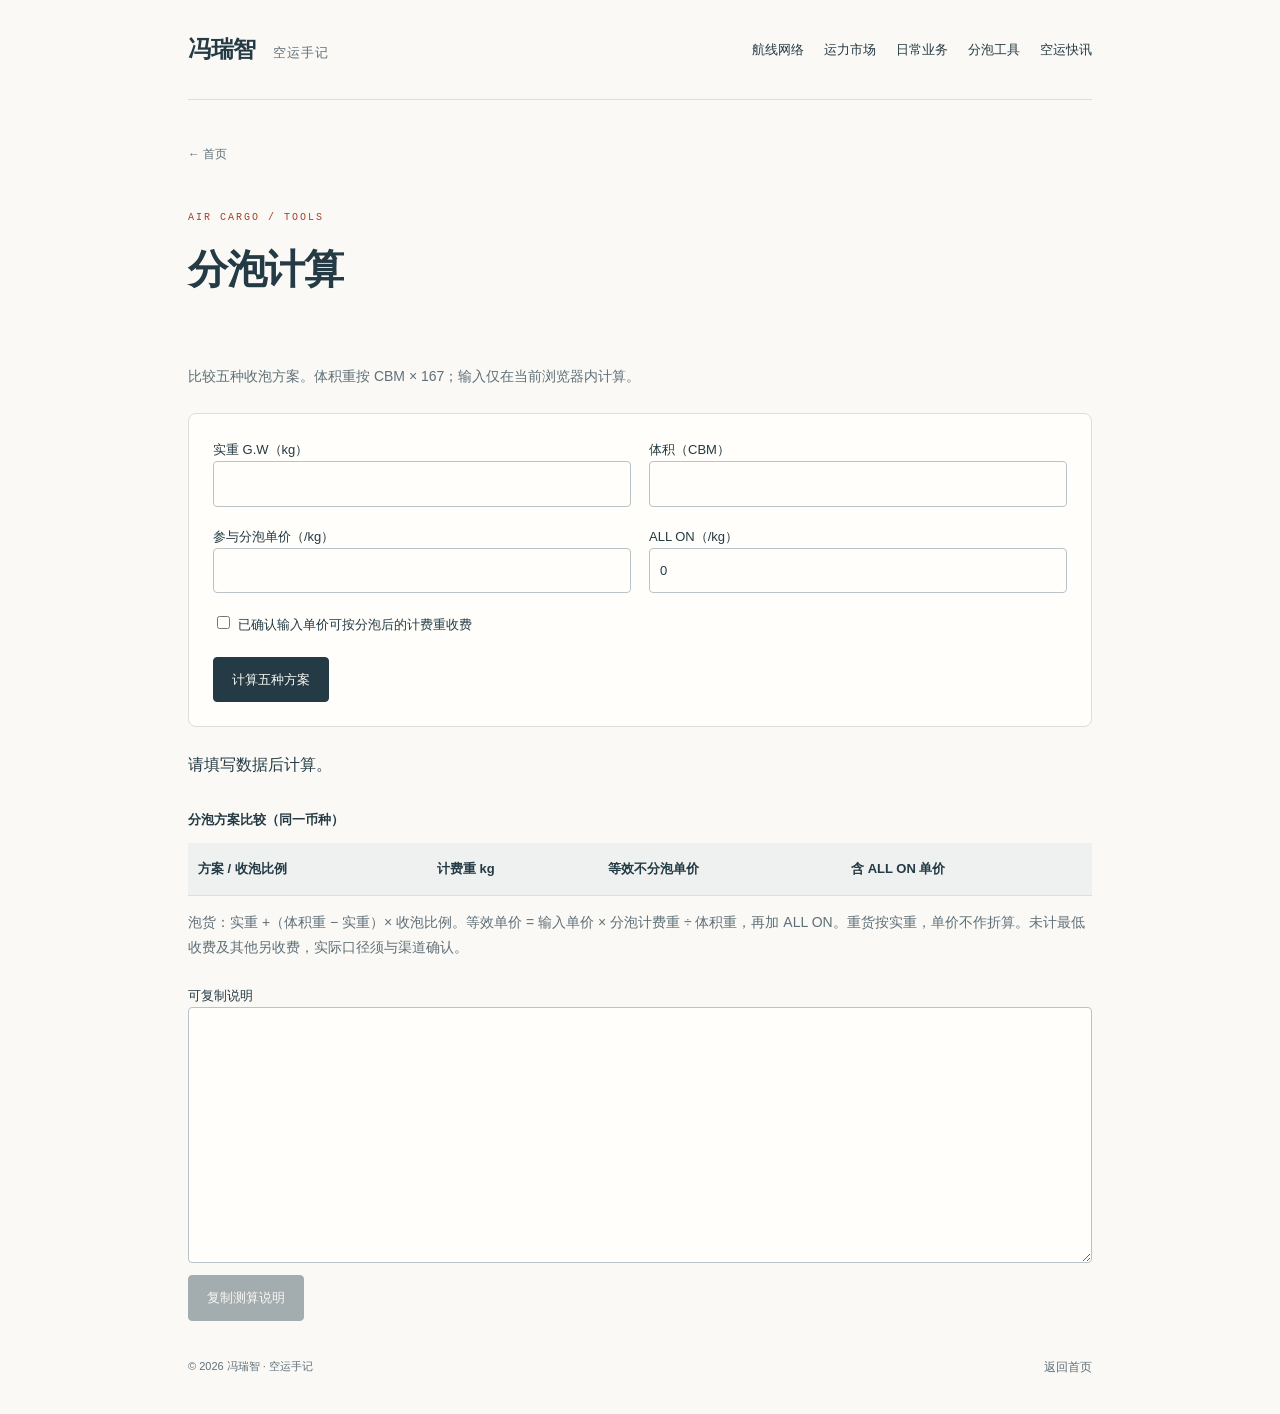
==== calculator.html @ 893c4675 "Add split-charge calculator and cargo news pages" ====
<!doctype html>
<html lang="zh-CN"><head><meta charset="utf-8"><meta name="viewport" content="width=device-width,initial-scale=1"><title>分泡计算｜冯瑞智 空运手记</title><meta name="description" content="空运实用工具与全球快讯：分泡计算、事件证据与跟单事项。"><link rel="icon" href="favicon.svg" type="image/svg+xml"><link rel="stylesheet" href="style.css?v=20260928"><link rel="stylesheet" href="tools.css"><link rel="canonical" href="https://fengbill5112-code.github.io/calculator.html"><meta name="robots" content="index,follow"><meta property="og:title" content="分泡计算｜冯瑞智 空运手记"><meta property="og:description" content="空运实用工具与全球快讯：分泡计算、事件证据与跟单事项。"><meta property="og:url" content="https://fengbill5112-code.github.io/calculator.html"><meta property="og:type" content="website"></head><body><a class="skip" href="#main">跳至正文</a><div class="wrap"><header><a class="brand" href="index.html">冯瑞智 <span>空运手记</span></a><nav aria-label="主导航"><a href="research.html">航线网络</a><a href="market.html">运力市场</a><a href="practice.html">日常业务</a><a href="calculator.html">分泡工具</a><a href="cargo-news.html">空运快讯</a></nav></header><main id="main"><div class="page-intro"><a class="back" href="index.html">← 首页</a><p class="eyebrow">AIR CARGO / TOOLS</p><h1>分泡计算</h1></div><p class="tool-lead">比较五种收泡方案。体积重按 CBM × 167；输入仅在当前浏览器内计算。</p><form id="calculator" class="tool-panel"><div class="input-grid"><label>实重 G.W（kg）<input id="gross" type="number" min="0" step="any" required></label><label>体积（CBM）<input id="cbm" type="number" min="0" step="any" required></label><label>参与分泡单价（/kg）<input id="rate" type="number" min="0" step="any" required></label><label>ALL ON（/kg）<input id="addon" type="number" min="0" step="any" value="0" required></label></div><label class="confirm"><input id="confirm" type="checkbox" required>已确认输入单价可按分泡后的计费重收费</label><button type="submit">计算五种方案</button></form><p id="calc-status" role="status" aria-live="polite">请填写数据后计算。</p><p class="table-hint">左右滑动查看完整结果</p><div class="table-scroll"><table><caption>分泡方案比较（同一币种）</caption><thead><tr><th scope="col">方案 / 收泡比例</th><th scope="col">计费重 kg</th><th scope="col">等效不分泡单价</th><th scope="col">含 ALL ON 单价</th></tr></thead><tbody id="calc-results"></tbody></table></div><p class="tool-note">泡货：实重 +（体积重 − 实重）× 收泡比例。等效单价 = 输入单价 × 分泡计费重 ÷ 体积重，再加 ALL ON。重货按实重，单价不作折算。未计最低收费及其他另收费，实际口径须与渠道确认。</p><label class="output-label">可复制说明<textarea id="calc-output" rows="10" readonly></textarea></label><button id="calc-copy" type="button" disabled>复制测算说明</button></main><footer><span>© 2026 冯瑞智 · 空运手记</span><a href="index.html">返回首页</a></footer></div><script src="calculator.js" defer></script></body></html>
---- style.css ----
:root{--paper:#faf9f6;--ink:#243a44;--muted:#607078;--line:#dedfd9;--accent:#a44128}*{box-sizing:border-box}html{scroll-behavior:smooth}body{margin:0;background:var(--paper);color:var(--ink);font:16px/1.8 -apple-system,BlinkMacSystemFont,"PingFang SC","Microsoft YaHei",sans-serif}a{color:inherit;text-decoration:none}a:hover{color:var(--accent)}a:focus-visible{outline:2px solid var(--accent);outline-offset:6px}.wrap{max-width:1000px;padding:0 48px;margin:auto}header{display:flex;justify-content:space-between;align-items:center;gap:24px;min-height:100px;border-bottom:1px solid var(--line)}.brand{font-size:23px;font-weight:650;letter-spacing:-.5px}.brand span{font-size:13px;color:var(--muted);font-weight:400;letter-spacing:1px;margin-left:12px}nav{display:flex;gap:28px;font-size:13px}nav a{padding:10px 0}nav a[aria-current=page]{color:var(--accent);text-decoration:underline;text-underline-offset:8px}.intro{padding:64px 0 48px}.eyebrow{font:10px/1.6 ui-monospace,monospace;letter-spacing:2px;color:var(--accent);margin:0 0 22px}h1{font-size:48px;line-height:1.35;letter-spacing:-1.5px;margin:0 0 22px;font-weight:600}.intro>p:last-child,.page-intro>p:last-child{color:var(--muted);font-size:15px;margin:0}.topics{border-top:1px solid var(--line)}.topic{display:grid;grid-template-columns:44px 1fr 28px;gap:20px;align-items:start;border-bottom:1px solid var(--line);padding:26px 0}.number{font:12px/1.8 ui-monospace,monospace;color:var(--accent);padding-top:7px}h2{font-size:23px;font-weight:550;letter-spacing:-.5px;line-height:1.5;margin:0}.topic p{font-size:14px;color:var(--muted);margin:8px 0 6px}.tags{font-size:11px;color:var(--muted)}.arrow{font-size:22px;line-height:1.5}.topic:hover h2,.topic:hover .arrow{color:var(--accent)}footer{display:flex;justify-content:space-between;gap:20px;padding:36px 0;font-size:11px;color:var(--muted)}footer a{font-size:12px}.page-intro{padding:34px 0 40px}.back{font-size:12px;color:var(--muted);display:inline-block;padding:10px 0}.page-intro .eyebrow{margin:34px 0 16px}.page-intro h1{font-size:40px;margin-bottom:14px}.reading{border-top:1px solid var(--line)}.entry{display:grid;grid-template-columns:190px 1fr;gap:32px;border-bottom:1px solid var(--line);padding:28px 0}.entry h2{font-size:20px}.entry p{margin:0;color:var(--muted);font-size:15px}.note{border-left:2px solid var(--accent);padding:0 0 0 20px;margin:36px 0}.note h2{font-size:14px}.note p{font-size:13px;color:var(--muted);margin:8px 0 0;max-width:680px}.return{margin-bottom:12px}.skip{position:absolute;top:-100px;left:12px;background:var(--ink);color:white;padding:10px}.skip:focus{top:12px}::selection{background:#efd6ca}@media(max-width:650px){.wrap{padding:0 24px}header{min-height:112px;flex-wrap:wrap;gap:8px;padding:20px 0 14px}nav{width:100%;gap:26px;font-size:12px}.intro{padding:42px 0 34px}h1{font-size:37px}.topic{grid-template-columns:24px 1fr 18px;gap:12px;padding:24px 0}h2{font-size:21px}.topic p{font-size:13px}.tags{font-size:10px}.entry{grid-template-columns:1fr;gap:10px;padding:24px 0}.entry p{font-size:14px}.page-intro h1{font-size:34px}footer{gap:12px;font-size:10px}footer a{font-size:11px}}@media(prefers-reduced-motion:reduce){html{scroll-behavior:auto}}
/* Public tools navigation and entry points */
header nav{flex-wrap:wrap;gap:12px 20px;justify-content:flex-end}.tool-entry{padding:14px 0;border-top:1px solid var(--line);border-bottom:1px solid var(--line);font-size:14px}.tool-links{display:grid;grid-template-columns:1fr 1fr;gap:8px 24px;padding:28px 0;border-bottom:1px solid var(--line)}.tool-links a{font-weight:600}.tool-links span{color:var(--muted);font-size:13px}.tool-links a:nth-of-type(2){grid-column:1}.tool-links span{grid-column:2}@media(max-width:650px){header nav{justify-content:flex-start;gap:4px 18px}.tool-links{grid-template-columns:1fr}.tool-links span,.tool-links a:nth-of-type(2){grid-column:1}footer{flex-wrap:wrap}}
---- tools.css ----
.tool-lead,.tool-note{color:var(--muted);font-size:14px}.tool-panel{padding:24px;border:1px solid var(--line);border-radius:8px;margin:24px 0;background:#fffefa}.input-grid,.filter-grid{display:grid;grid-template-columns:repeat(2,minmax(0,1fr));gap:18px}label{display:block;font-size:13px}input,select,textarea,button{font:inherit;color:var(--ink)}input:not([type=checkbox]),select,textarea{display:block;width:100%;padding:10px;border:1px solid #b8c4c8;border-radius:4px;background:#fffefa}input:focus-visible,select:focus-visible,textarea:focus-visible,button:focus-visible,summary:focus-visible{outline:2px solid var(--accent);outline-offset:3px}button{padding:10px 18px;border:1px solid var(--ink);background:var(--ink);color:var(--paper);border-radius:4px;cursor:pointer;font-size:13px}button:disabled{opacity:.4;cursor:default}.confirm{margin:20px 0}.confirm input{margin-right:8px}.table-scroll{overflow:auto}table{width:100%;border-collapse:collapse;font-size:13px;min-width:570px}caption{text-align:left;padding:12px 0;font-weight:600}th,td{padding:14px 10px;text-align:left;border-bottom:1px solid var(--line)}th{background:#eef1f0}.output-label{margin:24px 0 12px}.news-actions{display:flex;justify-content:space-between;align-items:center;gap:20px;margin:20px 0}.news-card{padding:28px 0;border-top:1px solid var(--line)}.news-card h2{font-size:21px}.news-meta{font-size:12px;color:var(--muted)}.news-card h3{font-size:13px;margin:18px 0 4px}.news-card p{font-size:14px;white-space:pre-wrap;overflow-wrap:anywhere}.news-card summary{cursor:pointer;font-size:13px}.news-card a{text-decoration:underline;text-underline-offset:3px}.status-grid{display:grid;grid-template-columns:1fr 1fr;gap:8px 20px;font-size:13px}.status-grid p{margin:0}.status-warning{color:var(--accent)}.filter-grid{grid-template-columns:2fr 1fr 1fr 1fr;gap:12px}.tool-panel h2{font-size:18px;margin-bottom:12px}@media(max-width:750px){.filter-grid{grid-template-columns:1fr 1fr}}@media(max-width:500px){.input-grid,.filter-grid,.status-grid{grid-template-columns:1fr}.tool-panel{padding:18px}.news-actions{align-items:flex-start}}@media print{header,footer,.skip,#news-filters,#news-print,button{display:none}.wrap{max-width:none;padding:0}body{background:white;color:black}.page-intro{padding:0}.news-card{break-inside:avoid}.news-card details>*{display:block!important}.news-card a::after{content:' (' attr(href) ')';font-size:10px;overflow-wrap:anywhere}.tool-panel{margin:12px 0;padding:12px}.status-grid{display:block}}

.table-hint{display:none;font-size:12px;color:var(--muted);margin:8px 0}@media(max-width:650px){.table-hint{display:block}}@media print{.table-hint{display:none}}
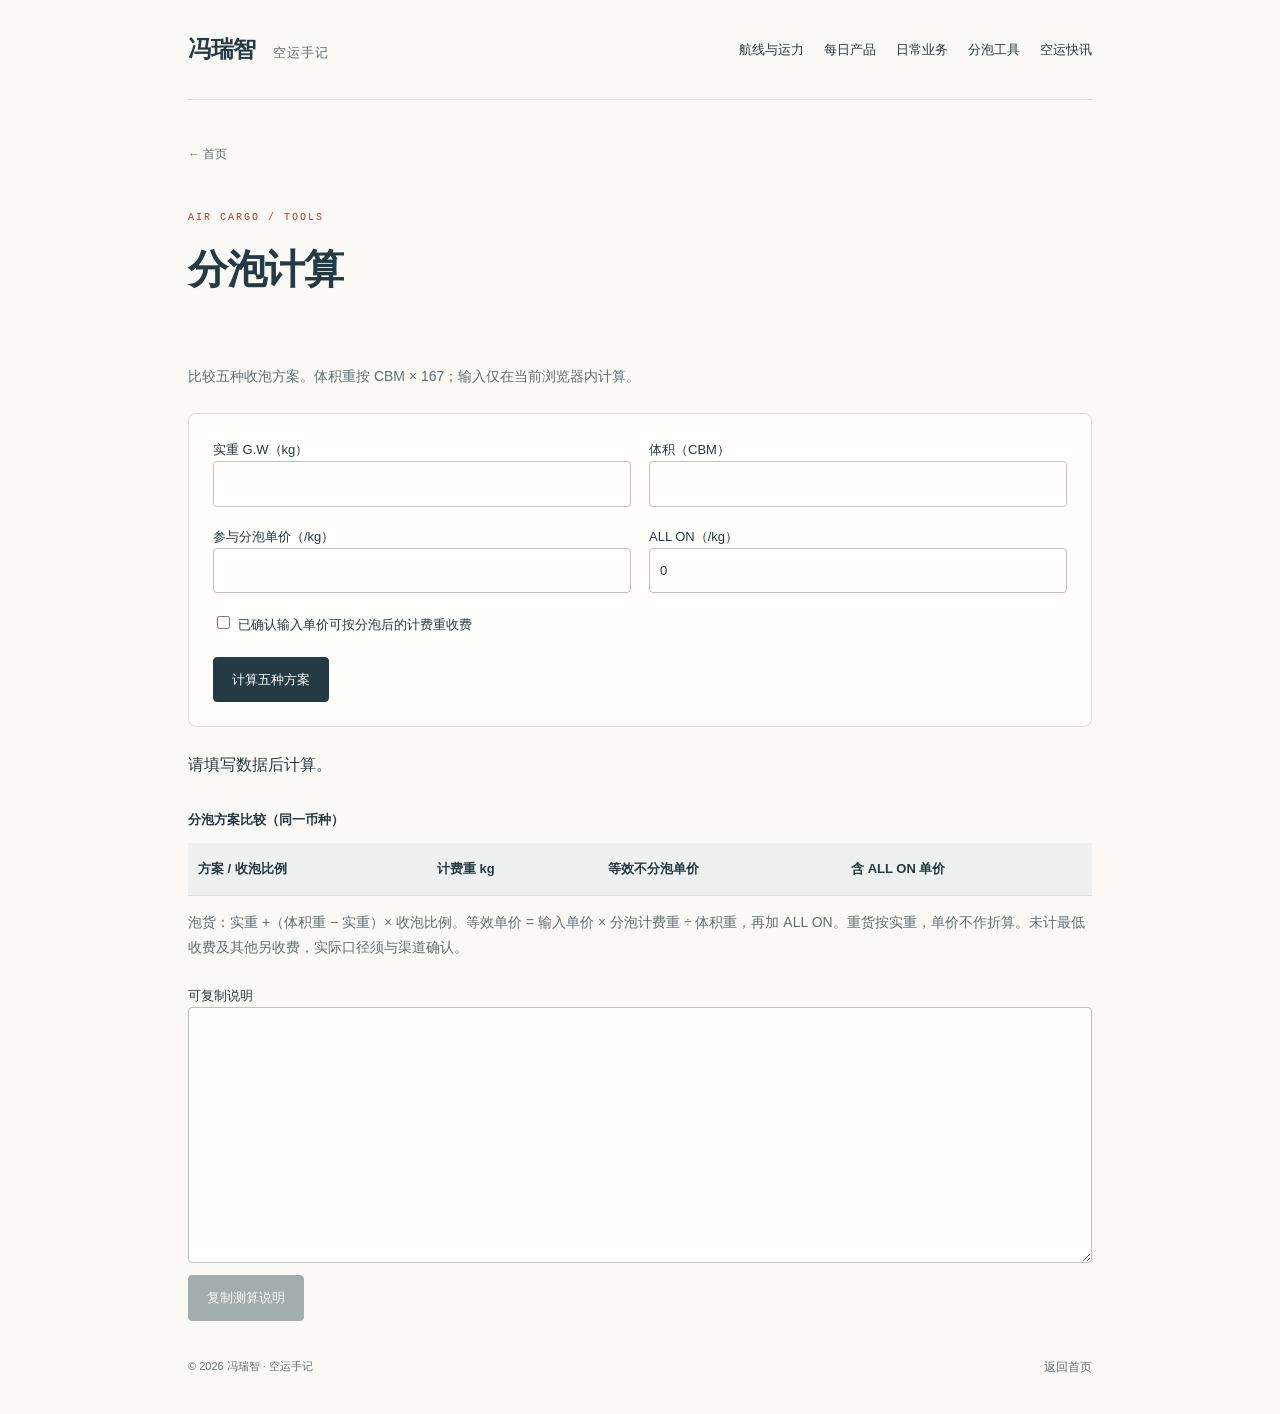
==== commit 4a1ef220: "Merge route research and launch reviewed daily products" ====
--- a/calculator.html
+++ b/calculator.html
@@ -1,2 +1,2 @@
 <!doctype html>
-<html lang="zh-CN"><head><meta charset="utf-8"><meta name="viewport" content="width=device-width,initial-scale=1"><title>分泡计算｜冯瑞智 空运手记</title><meta name="description" content="空运实用工具与全球快讯：分泡计算、事件证据与跟单事项。"><link rel="icon" href="favicon.svg" type="image/svg+xml"><link rel="stylesheet" href="style.css?v=20260928"><link rel="stylesheet" href="tools.css"><link rel="canonical" href="https://fengbill5112-code.github.io/calculator.html"><meta name="robots" content="index,follow"><meta property="og:title" content="分泡计算｜冯瑞智 空运手记"><meta property="og:description" content="空运实用工具与全球快讯：分泡计算、事件证据与跟单事项。"><meta property="og:url" content="https://fengbill5112-code.github.io/calculator.html"><meta property="og:type" content="website"></head><body><a class="skip" href="#main">跳至正文</a><div class="wrap"><header><a class="brand" href="index.html">冯瑞智 <span>空运手记</span></a><nav aria-label="主导航"><a href="research.html">航线网络</a><a href="market.html">运力市场</a><a href="practice.html">日常业务</a><a href="calculator.html">分泡工具</a><a href="cargo-news.html">空运快讯</a></nav></header><main id="main"><div class="page-intro"><a class="back" href="index.html">← 首页</a><p class="eyebrow">AIR CARGO / TOOLS</p><h1>分泡计算</h1></div><p class="tool-lead">比较五种收泡方案。体积重按 CBM × 167；输入仅在当前浏览器内计算。</p><form id="calculator" class="tool-panel"><div class="input-grid"><label>实重 G.W（kg）<input id="gross" type="number" min="0" step="any" required></label><label>体积（CBM）<input id="cbm" type="number" min="0" step="any" required></label><label>参与分泡单价（/kg）<input id="rate" type="number" min="0" step="any" required></label><label>ALL ON（/kg）<input id="addon" type="number" min="0" step="any" value="0" required></label></div><label class="confirm"><input id="confirm" type="checkbox" required>已确认输入单价可按分泡后的计费重收费</label><button type="submit">计算五种方案</button></form><p id="calc-status" role="status" aria-live="polite">请填写数据后计算。</p><p class="table-hint">左右滑动查看完整结果</p><div class="table-scroll"><table><caption>分泡方案比较（同一币种）</caption><thead><tr><th scope="col">方案 / 收泡比例</th><th scope="col">计费重 kg</th><th scope="col">等效不分泡单价</th><th scope="col">含 ALL ON 单价</th></tr></thead><tbody id="calc-results"></tbody></table></div><p class="tool-note">泡货：实重 +（体积重 − 实重）× 收泡比例。等效单价 = 输入单价 × 分泡计费重 ÷ 体积重，再加 ALL ON。重货按实重，单价不作折算。未计最低收费及其他另收费，实际口径须与渠道确认。</p><label class="output-label">可复制说明<textarea id="calc-output" rows="10" readonly></textarea></label><button id="calc-copy" type="button" disabled>复制测算说明</button></main><footer><span>© 2026 冯瑞智 · 空运手记</span><a href="index.html">返回首页</a></footer></div><script src="calculator.js" defer></script></body></html>+<html lang="zh-CN"><head><meta charset="utf-8"><meta name="viewport" content="width=device-width,initial-scale=1"><title>分泡计算｜冯瑞智 空运手记</title><meta name="description" content="空运实用工具与全球快讯：分泡计算、事件证据与跟单事项。"><link rel="icon" href="favicon.svg" type="image/svg+xml"><link rel="stylesheet" href="style.css?v=20260928"><link rel="stylesheet" href="tools.css"><link rel="canonical" href="https://fengbill5112-code.github.io/calculator.html"><meta name="robots" content="index,follow"><meta property="og:title" content="分泡计算｜冯瑞智 空运手记"><meta property="og:description" content="空运实用工具与全球快讯：分泡计算、事件证据与跟单事项。"><meta property="og:url" content="https://fengbill5112-code.github.io/calculator.html"><meta property="og:type" content="website"></head><body><a class="skip" href="#main">跳至正文</a><div class="wrap"><header><a class="brand" href="index.html">冯瑞智 <span>空运手记</span></a><nav aria-label="主导航"><a href="research.html">航线与运力</a><a href="products.html">每日产品</a><a href="practice.html">日常业务</a><a href="calculator.html">分泡工具</a><a href="cargo-news.html">空运快讯</a></nav></header><main id="main"><div class="page-intro"><a class="back" href="index.html">← 首页</a><p class="eyebrow">AIR CARGO / TOOLS</p><h1>分泡计算</h1></div><p class="tool-lead">比较五种收泡方案。体积重按 CBM × 167；输入仅在当前浏览器内计算。</p><form id="calculator" class="tool-panel"><div class="input-grid"><label>实重 G.W（kg）<input id="gross" type="number" min="0" step="any" required></label><label>体积（CBM）<input id="cbm" type="number" min="0" step="any" required></label><label>参与分泡单价（/kg）<input id="rate" type="number" min="0" step="any" required></label><label>ALL ON（/kg）<input id="addon" type="number" min="0" step="any" value="0" required></label></div><label class="confirm"><input id="confirm" type="checkbox" required>已确认输入单价可按分泡后的计费重收费</label><button type="submit">计算五种方案</button></form><p id="calc-status" role="status" aria-live="polite">请填写数据后计算。</p><p class="table-hint">左右滑动查看完整结果</p><div class="table-scroll"><table><caption>分泡方案比较（同一币种）</caption><thead><tr><th scope="col">方案 / 收泡比例</th><th scope="col">计费重 kg</th><th scope="col">等效不分泡单价</th><th scope="col">含 ALL ON 单价</th></tr></thead><tbody id="calc-results"></tbody></table></div><p class="tool-note">泡货：实重 +（体积重 − 实重）× 收泡比例。等效单价 = 输入单价 × 分泡计费重 ÷ 体积重，再加 ALL ON。重货按实重，单价不作折算。未计最低收费及其他另收费，实际口径须与渠道确认。</p><label class="output-label">可复制说明<textarea id="calc-output" rows="10" readonly></textarea></label><button id="calc-copy" type="button" disabled>复制测算说明</button></main><footer><span>© 2026 冯瑞智 · 空运手记</span><a href="index.html">返回首页</a></footer></div><script src="calculator.js" defer></script></body></html>
--- a/tools.css
+++ b/tools.css
@@ -1,3 +1,4 @@
 .tool-lead,.tool-note{color:var(--muted);font-size:14px}.tool-panel{padding:24px;border:1px solid var(--line);border-radius:8px;margin:24px 0;background:#fffefa}.input-grid,.filter-grid{display:grid;grid-template-columns:repeat(2,minmax(0,1fr));gap:18px}label{display:block;font-size:13px}input,select,textarea,button{font:inherit;color:var(--ink)}input:not([type=checkbox]),select,textarea{display:block;width:100%;padding:10px;border:1px solid #b8c4c8;border-radius:4px;background:#fffefa}input:focus-visible,select:focus-visible,textarea:focus-visible,button:focus-visible,summary:focus-visible{outline:2px solid var(--accent);outline-offset:3px}button{padding:10px 18px;border:1px solid var(--ink);background:var(--ink);color:var(--paper);border-radius:4px;cursor:pointer;font-size:13px}button:disabled{opacity:.4;cursor:default}.confirm{margin:20px 0}.confirm input{margin-right:8px}.table-scroll{overflow:auto}table{width:100%;border-collapse:collapse;font-size:13px;min-width:570px}caption{text-align:left;padding:12px 0;font-weight:600}th,td{padding:14px 10px;text-align:left;border-bottom:1px solid var(--line)}th{background:#eef1f0}.output-label{margin:24px 0 12px}.news-actions{display:flex;justify-content:space-between;align-items:center;gap:20px;margin:20px 0}.news-card{padding:28px 0;border-top:1px solid var(--line)}.news-card h2{font-size:21px}.news-meta{font-size:12px;color:var(--muted)}.news-card h3{font-size:13px;margin:18px 0 4px}.news-card p{font-size:14px;white-space:pre-wrap;overflow-wrap:anywhere}.news-card summary{cursor:pointer;font-size:13px}.news-card a{text-decoration:underline;text-underline-offset:3px}.status-grid{display:grid;grid-template-columns:1fr 1fr;gap:8px 20px;font-size:13px}.status-grid p{margin:0}.status-warning{color:var(--accent)}.filter-grid{grid-template-columns:2fr 1fr 1fr 1fr;gap:12px}.tool-panel h2{font-size:18px;margin-bottom:12px}@media(max-width:750px){.filter-grid{grid-template-columns:1fr 1fr}}@media(max-width:500px){.input-grid,.filter-grid,.status-grid{grid-template-columns:1fr}.tool-panel{padding:18px}.news-actions{align-items:flex-start}}@media print{header,footer,.skip,#news-filters,#news-print,button{display:none}.wrap{max-width:none;padding:0}body{background:white;color:black}.page-intro{padding:0}.news-card{break-inside:avoid}.news-card details>*{display:block!important}.news-card a::after{content:' (' attr(href) ')';font-size:10px;overflow-wrap:anywhere}.tool-panel{margin:12px 0;padding:12px}.status-grid{display:block}}
 
 .table-hint{display:none;font-size:12px;color:var(--muted);margin:8px 0}@media(max-width:650px){.table-hint{display:block}}@media print{.table-hint{display:none}}
+.status-gaps summary{cursor:pointer;font-size:14px;color:var(--accent)}.status-gaps ul{padding-left:22px;font-size:14px;overflow-wrap:anywhere}.status-gaps li+li{margin-top:8px}
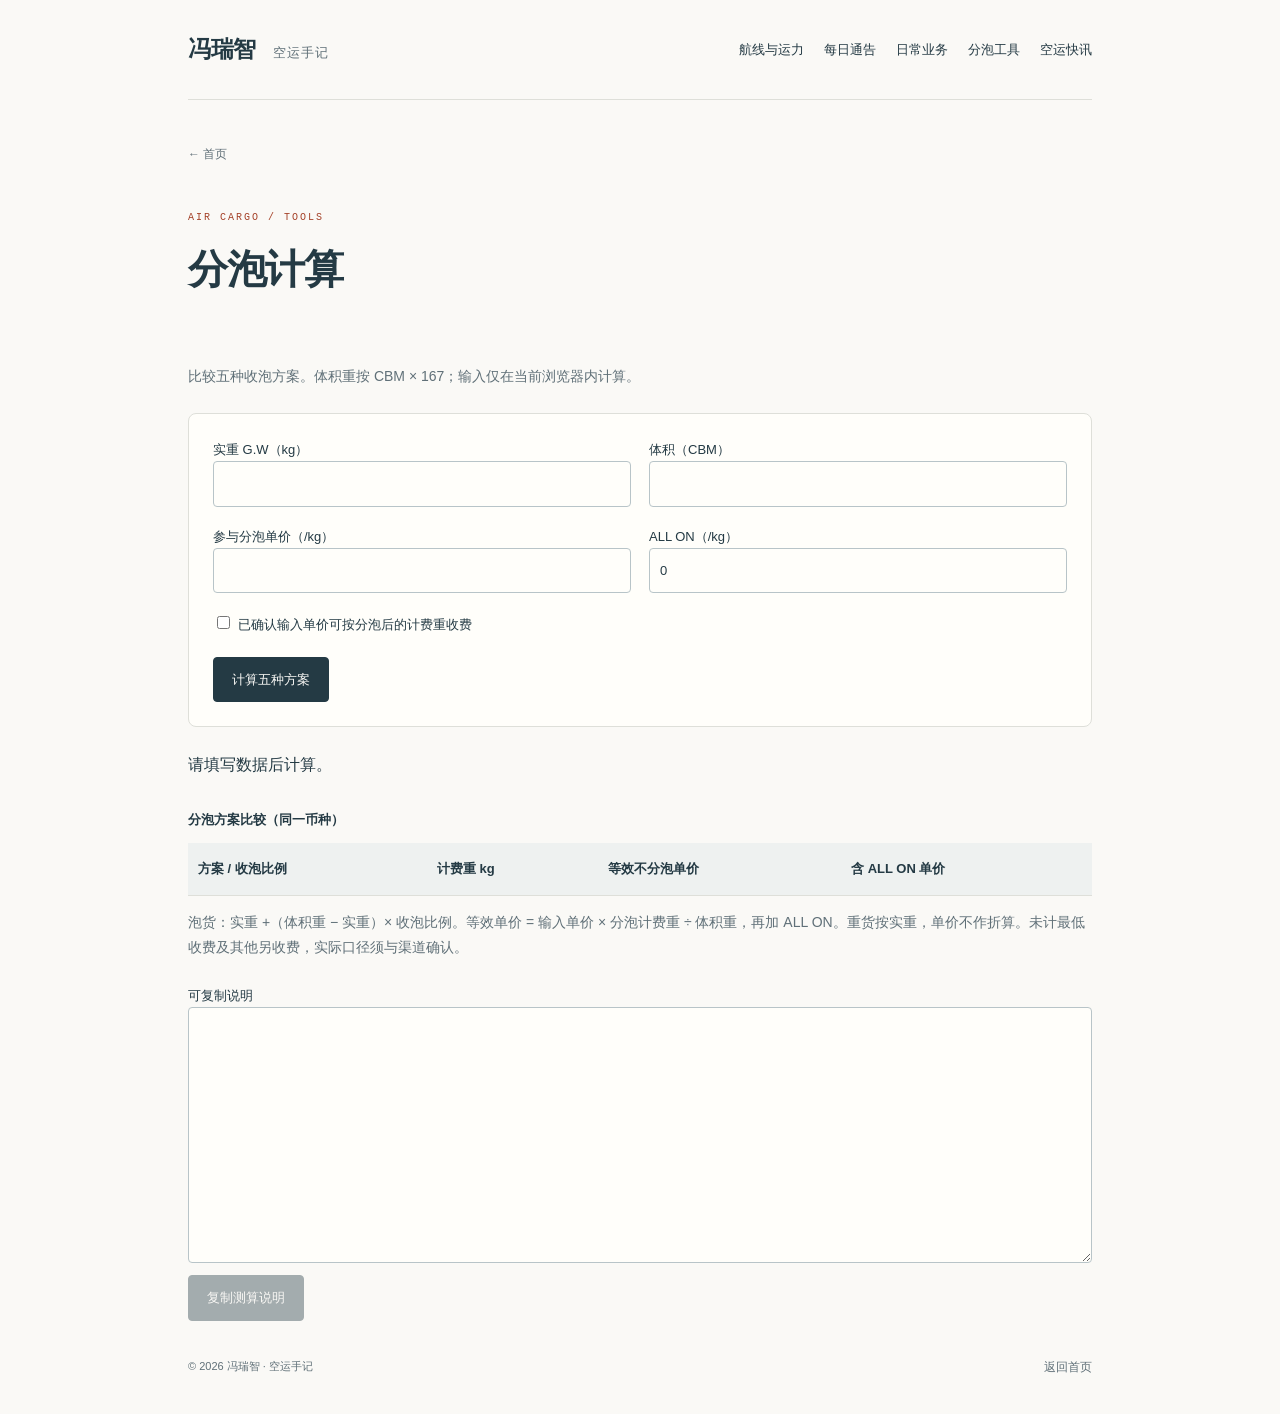
==== commit d8ef4ce2: "Rename daily products section to daily announcements" ====
--- a/calculator.html
+++ b/calculator.html
@@ -1,2 +1,2 @@
 <!doctype html>
-<html lang="zh-CN"><head><meta charset="utf-8"><meta name="viewport" content="width=device-width,initial-scale=1"><title>分泡计算｜冯瑞智 空运手记</title><meta name="description" content="空运实用工具与全球快讯：分泡计算、事件证据与跟单事项。"><link rel="icon" href="favicon.svg" type="image/svg+xml"><link rel="stylesheet" href="style.css?v=20260928"><link rel="stylesheet" href="tools.css"><link rel="canonical" href="https://fengbill5112-code.github.io/calculator.html"><meta name="robots" content="index,follow"><meta property="og:title" content="分泡计算｜冯瑞智 空运手记"><meta property="og:description" content="空运实用工具与全球快讯：分泡计算、事件证据与跟单事项。"><meta property="og:url" content="https://fengbill5112-code.github.io/calculator.html"><meta property="og:type" content="website"></head><body><a class="skip" href="#main">跳至正文</a><div class="wrap"><header><a class="brand" href="index.html">冯瑞智 <span>空运手记</span></a><nav aria-label="主导航"><a href="research.html">航线与运力</a><a href="products.html">每日产品</a><a href="practice.html">日常业务</a><a href="calculator.html">分泡工具</a><a href="cargo-news.html">空运快讯</a></nav></header><main id="main"><div class="page-intro"><a class="back" href="index.html">← 首页</a><p class="eyebrow">AIR CARGO / TOOLS</p><h1>分泡计算</h1></div><p class="tool-lead">比较五种收泡方案。体积重按 CBM × 167；输入仅在当前浏览器内计算。</p><form id="calculator" class="tool-panel"><div class="input-grid"><label>实重 G.W（kg）<input id="gross" type="number" min="0" step="any" required></label><label>体积（CBM）<input id="cbm" type="number" min="0" step="any" required></label><label>参与分泡单价（/kg）<input id="rate" type="number" min="0" step="any" required></label><label>ALL ON（/kg）<input id="addon" type="number" min="0" step="any" value="0" required></label></div><label class="confirm"><input id="confirm" type="checkbox" required>已确认输入单价可按分泡后的计费重收费</label><button type="submit">计算五种方案</button></form><p id="calc-status" role="status" aria-live="polite">请填写数据后计算。</p><p class="table-hint">左右滑动查看完整结果</p><div class="table-scroll"><table><caption>分泡方案比较（同一币种）</caption><thead><tr><th scope="col">方案 / 收泡比例</th><th scope="col">计费重 kg</th><th scope="col">等效不分泡单价</th><th scope="col">含 ALL ON 单价</th></tr></thead><tbody id="calc-results"></tbody></table></div><p class="tool-note">泡货：实重 +（体积重 − 实重）× 收泡比例。等效单价 = 输入单价 × 分泡计费重 ÷ 体积重，再加 ALL ON。重货按实重，单价不作折算。未计最低收费及其他另收费，实际口径须与渠道确认。</p><label class="output-label">可复制说明<textarea id="calc-output" rows="10" readonly></textarea></label><button id="calc-copy" type="button" disabled>复制测算说明</button></main><footer><span>© 2026 冯瑞智 · 空运手记</span><a href="index.html">返回首页</a></footer></div><script src="calculator.js" defer></script></body></html>+<html lang="zh-CN"><head><meta charset="utf-8"><meta name="viewport" content="width=device-width,initial-scale=1"><title>分泡计算｜冯瑞智 空运手记</title><meta name="description" content="空运实用工具与全球快讯：分泡计算、事件证据与跟单事项。"><link rel="icon" href="favicon.svg" type="image/svg+xml"><link rel="stylesheet" href="style.css?v=20260928"><link rel="stylesheet" href="tools.css"><link rel="canonical" href="https://fengbill5112-code.github.io/calculator.html"><meta name="robots" content="index,follow"><meta property="og:title" content="分泡计算｜冯瑞智 空运手记"><meta property="og:description" content="空运实用工具与全球快讯：分泡计算、事件证据与跟单事项。"><meta property="og:url" content="https://fengbill5112-code.github.io/calculator.html"><meta property="og:type" content="website"></head><body><a class="skip" href="#main">跳至正文</a><div class="wrap"><header><a class="brand" href="index.html">冯瑞智 <span>空运手记</span></a><nav aria-label="主导航"><a href="research.html">航线与运力</a><a href="products.html">每日通告</a><a href="practice.html">日常业务</a><a href="calculator.html">分泡工具</a><a href="cargo-news.html">空运快讯</a></nav></header><main id="main"><div class="page-intro"><a class="back" href="index.html">← 首页</a><p class="eyebrow">AIR CARGO / TOOLS</p><h1>分泡计算</h1></div><p class="tool-lead">比较五种收泡方案。体积重按 CBM × 167；输入仅在当前浏览器内计算。</p><form id="calculator" class="tool-panel"><div class="input-grid"><label>实重 G.W（kg）<input id="gross" type="number" min="0" step="any" required></label><label>体积（CBM）<input id="cbm" type="number" min="0" step="any" required></label><label>参与分泡单价（/kg）<input id="rate" type="number" min="0" step="any" required></label><label>ALL ON（/kg）<input id="addon" type="number" min="0" step="any" value="0" required></label></div><label class="confirm"><input id="confirm" type="checkbox" required>已确认输入单价可按分泡后的计费重收费</label><button type="submit">计算五种方案</button></form><p id="calc-status" role="status" aria-live="polite">请填写数据后计算。</p><p class="table-hint">左右滑动查看完整结果</p><div class="table-scroll"><table><caption>分泡方案比较（同一币种）</caption><thead><tr><th scope="col">方案 / 收泡比例</th><th scope="col">计费重 kg</th><th scope="col">等效不分泡单价</th><th scope="col">含 ALL ON 单价</th></tr></thead><tbody id="calc-results"></tbody></table></div><p class="tool-note">泡货：实重 +（体积重 − 实重）× 收泡比例。等效单价 = 输入单价 × 分泡计费重 ÷ 体积重，再加 ALL ON。重货按实重，单价不作折算。未计最低收费及其他另收费，实际口径须与渠道确认。</p><label class="output-label">可复制说明<textarea id="calc-output" rows="10" readonly></textarea></label><button id="calc-copy" type="button" disabled>复制测算说明</button></main><footer><span>© 2026 冯瑞智 · 空运手记</span><a href="index.html">返回首页</a></footer></div><script src="calculator.js" defer></script></body></html>
